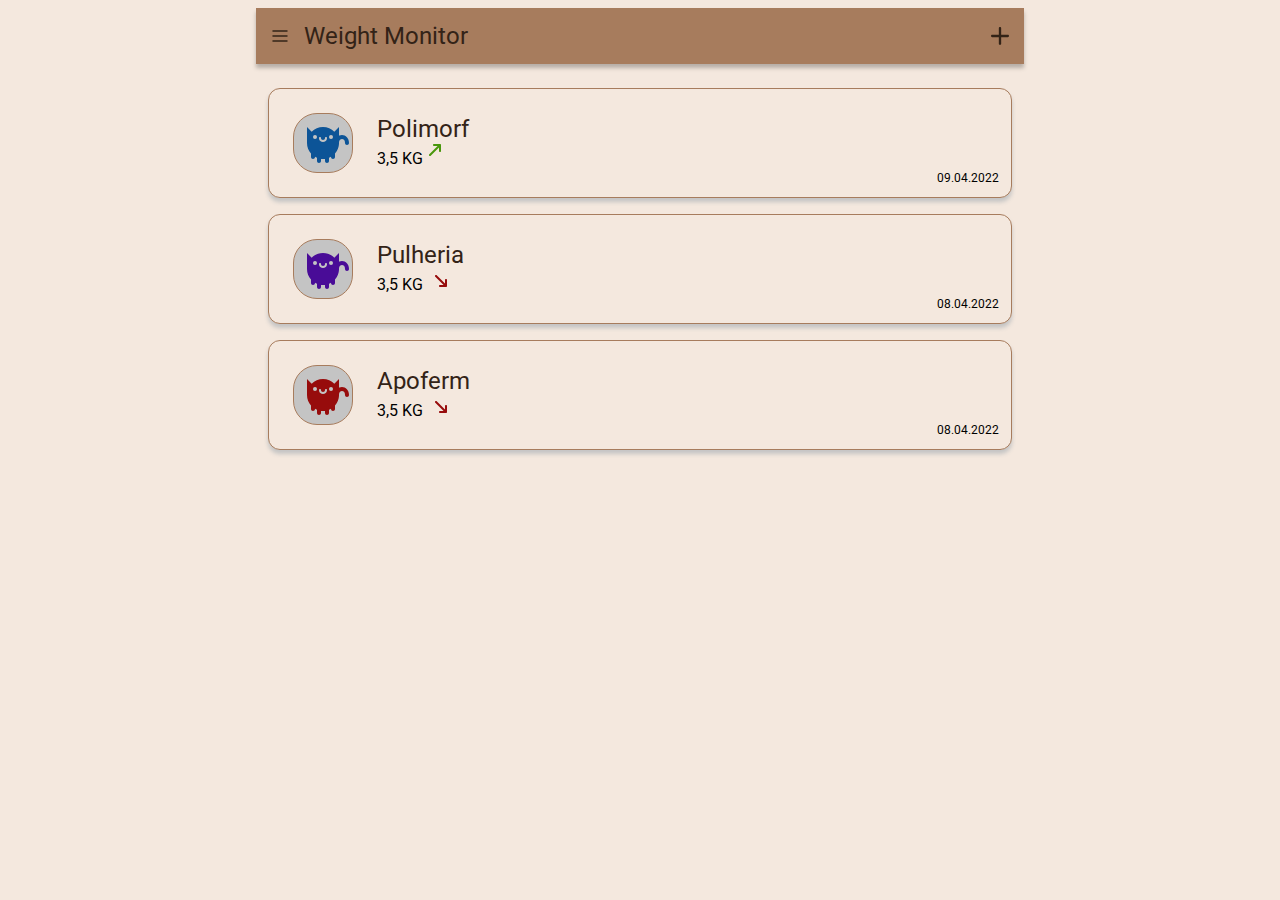
==== index.html @ bd189593 "ffff" ====
<!DOCTYPE html>
<html lang="en">
  <head>
    <meta charset="UTF-8" />
    <meta http-equiv="X-UA-Compatible" content="IE=edge" />
    <meta name="viewport" content="width=device-width, initial-scale=1.0" />
    <link rel="stylesheet" href="style/normalize.css" />
    <link rel="stylesheet" href="style/style.css" />
    <link rel="preconnect" href="https://fonts.googleapis.com" />
    <link rel="preconnect" href="https://fonts.gstatic.com" crossorigin />
    <link
      href="https://fonts.googleapis.com/css2?family=Inter:wght@100;400;600;700&family=Mulish:ital,wght@0,300;0,700;1,300;1,700&family=Playfair+Display&family=Roboto:ital,wght@0,400;0,500;1,400;1,500&display=swap"
      rel="stylesheet"
    />
    <title>Cats</title>
  </head>
  <body>
    <div class="content">
      <header>
        <div class="header__block block">
          <div class="block__left">
            <svg
              class="block__left-more"
              width="24"
              height="24"
              viewBox="0 0 24 24"
              fill="none"
              xmlns="http://www.w3.org/2000/svg"
            >
              <path
                fill-rule="evenodd"
                clip-rule="evenodd"
                d="M19.75 12C19.75 11.5858 19.4142 11.25 19 11.25H5C4.58579 11.25 4.25 11.5858 4.25 12C4.25 12.4142 4.58579 12.75 5 12.75H19C19.4142 12.75 19.75 12.4142 19.75 12Z"
                fill="#332317"
              />
              <path
                fill-rule="evenodd"
                clip-rule="evenodd"
                d="M19.75 7C19.75 6.58579 19.4142 6.25 19 6.25H5C4.58579 6.25 4.25 6.58579 4.25 7C4.25 7.41421 4.58579 7.75 5 7.75H19C19.4142 7.75 19.75 7.41421 19.75 7Z"
                fill="#332317"
              />
              <path
                fill-rule="evenodd"
                clip-rule="evenodd"
                d="M19.75 17C19.75 16.5858 19.4142 16.25 19 16.25H5C4.58579 16.25 4.25 16.5858 4.25 17C4.25 17.4142 4.58579 17.75 5 17.75H19C19.4142 17.75 19.75 17.4142 19.75 17Z"
                fill="#332317"
              />
            </svg>
            <span>Weight Monitor</span>
          </div>
          <svg
            class="block__left-more"
            width="24"
            height="24"
            viewBox="0 0 24 24"
            fill="none"
            xmlns="http://www.w3.org/2000/svg"
          >
            <path
              d="M13.1739 4.17391C13.1739 3.52558 12.6483 3 12 3C11.3517 3 10.8261 3.52558 10.8261 4.17391V10.8261H4.17391C3.52558 10.8261 3 11.3517 3 12C3 12.6483 3.52558 13.1739 4.17391 13.1739H10.8261V19.8261C10.8261 20.4744 11.3517 21 12 21C12.6483 21 13.1739 20.4744 13.1739 19.8261V13.1739H19.8261C20.4744 13.1739 21 12.6483 21 12C21 11.3517 20.4744 10.8261 19.8261 10.8261H13.1739V4.17391Z"
              fill="#332317"
            />
          </svg>
        </div>
      </header>
      <main>
        <div class="section">
          <div class="left">
            <svg
              width="60"
              height="60"
              viewBox="0 0 60 60"
              fill="none"
              xmlns="http://www.w3.org/2000/svg"
            >
              <rect
                x="0.5"
                y="0.5"
                width="59"
                height="59"
                rx="23.5"
                fill="#C4C4C4"
                stroke="#A77C5D"
              />
              <path
                fill-rule="evenodd"
                clip-rule="evenodd"
                d="M47.0216 26.8679C46.4827 27.4427 46 28.4282 46 30C46 31.1046 45.1046 32 44 32C42.8954 32 42 31.1046 42 30C42 27.5719 42.7673 25.5573 44.1034 24.1321C45.43 22.7171 47.2134 22 49 22C50.7866 22 52.57 22.7172 53.8966 24.1321C55.2327 25.5573 56 27.5719 56 30.0001C56 31.1046 55.1046 32.0001 54 32.0001C52.8954 32.0001 52 31.1046 52 30.0001C52 28.4282 51.5173 27.4427 50.9784 26.8679C50.43 26.2829 49.7134 26 49 26C48.2866 26 47.57 26.2829 47.0216 26.8679Z"
                fill="#0C5497"
              />
              <path
                fill-rule="evenodd"
                clip-rule="evenodd"
                d="M42 40.5833C44.4895 37.7628 46 34.0578 46 30V14L41.3137 18.6863C38.4183 15.7909 34.4183 14 30 14C25.5817 14 21.5817 15.7909 18.6863 18.6863L14 14V30C14 34.0578 15.5105 37.7628 18 40.5833V44C18 45.1046 18.8954 46 20 46C21.1046 46 22 45.1046 22 44V43.8595C22.64 44.2297 23.308 44.5568 24 44.837V48C24 49.1046 24.8954 50 26 50C27.1046 50 28 49.1046 28 48V45.8762C28.6552 45.9579 29.3227 46 30 46C30.6773 46 31.3448 45.9579 32 45.8762V48C32 49.1046 32.8954 50 34 50C35.1046 50 36 49.1046 36 48V44.837C36.692 44.5568 37.36 44.2297 38 43.8595V44C38 45.1046 38.8954 46 40 46C41.1046 46 42 45.1046 42 44V40.5833Z"
                fill="#0C5497"
              />
              <circle cx="22" cy="24" r="2" fill="#C4C4C4" />
              <circle cx="38" cy="24" r="2" fill="#C4C4C4" />
              <path
                fill-rule="evenodd"
                clip-rule="evenodd"
                d="M33 24C32.4477 24 32 24.4477 32 25C32 25.7286 31.7367 26.2016 31.3981 26.5026C31.0412 26.8199 30.5369 27 30 27C29.4631 27 28.9588 26.8199 28.6019 26.5026C28.2633 26.2016 28 25.7286 28 25C28 24.4477 27.5523 24 27 24C26.4477 24 26 24.4477 26 25C26 26.2714 26.4867 27.2984 27.2731 27.9974C28.0412 28.6801 29.0369 29 30 29C30.9631 29 31.9588 28.6801 32.7269 27.9974C33.5133 27.2984 34 26.2714 34 25C34 24.4477 33.5523 24 33 24Z"
                fill="#C4C4C4"
              />
            </svg>
            <div class="left__about about">
              <sapn>Polimorf</sapn>
              <div class="about__block">
                <span class="about__weight">3,5 KG</span>
                <svg
                  width="24"
                  height="24"
                  viewBox="0 0 24 24"
                  fill="none"
                  xmlns="http://www.w3.org/2000/svg"
                >
                  <path
                    d="M11.9258 1.6142C11.8243 1.36985 11.6301 1.17568 11.3858 1.0742C11.2656 1.02296 11.1365 0.995782 11.0058 0.994202H5.0058C4.74058 0.994202 4.48623 1.09956 4.29869 1.2871C4.11116 1.47463 4.0058 1.72899 4.0058 1.9942C4.0058 2.25942 4.11116 2.51377 4.29869 2.70131C4.48623 2.88884 4.74058 2.9942 5.0058 2.9942H8.5958L0.295798 11.2842C0.20207 11.3772 0.127676 11.4878 0.0769072 11.6096C0.0261385 11.7315 0 11.8622 0 11.9942C0 12.1262 0.0261385 12.2569 0.0769072 12.3788C0.127676 12.5006 0.20207 12.6112 0.295798 12.7042C0.388761 12.7979 0.499362 12.8723 0.621222 12.9231C0.743081 12.9739 0.873786 13 1.0058 13C1.13781 13 1.26852 12.9739 1.39038 12.9231C1.51223 12.8723 1.62284 12.7979 1.7158 12.7042L10.0058 4.4042V7.9942C10.0058 8.25942 10.1112 8.51377 10.2987 8.70131C10.4862 8.88885 10.7406 8.9942 11.0058 8.9942C11.271 8.9942 11.5254 8.88885 11.7129 8.70131C11.9004 8.51377 12.0058 8.25942 12.0058 7.9942V1.9942C12.0042 1.86352 11.977 1.73442 11.9258 1.6142Z"
                    fill="#49970C"
                  />
                </svg>
              </div>
            </div>
          </div>
          <span class="section-first__date">09.04.2022</span>
        </div>
        <div class="section section-second">
          <div class="section-first__left left">
            <svg
              width="60"
              height="60"
              viewBox="0 0 60 60"
              fill="none"
              xmlns="http://www.w3.org/2000/svg"
            >
              <rect
                x="0.5"
                y="0.5"
                width="59"
                height="59"
                rx="23.5"
                fill="#C4C4C4"
                stroke="#A77C5D"
              />
              <path
                fill-rule="evenodd"
                clip-rule="evenodd"
                d="M47.0216 26.8679C46.4827 27.4427 46 28.4282 46 30C46 31.1046 45.1046 32 44 32C42.8954 32 42 31.1046 42 30C42 27.5719 42.7673 25.5573 44.1034 24.1321C45.43 22.7171 47.2134 22 49 22C50.7866 22 52.57 22.7172 53.8966 24.1321C55.2327 25.5573 56 27.5719 56 30.0001C56 31.1046 55.1046 32.0001 54 32.0001C52.8954 32.0001 52 31.1046 52 30.0001C52 28.4282 51.5173 27.4427 50.9784 26.8679C50.43 26.2829 49.7134 26 49 26C48.2866 26 47.57 26.2829 47.0216 26.8679Z"
                fill="var(--cat-two)"
              />
              <path
                fill-rule="evenodd"
                clip-rule="evenodd"
                d="M42 40.5833C44.4895 37.7628 46 34.0578 46 30V14L41.3137 18.6863C38.4183 15.7909 34.4183 14 30 14C25.5817 14 21.5817 15.7909 18.6863 18.6863L14 14V30C14 34.0578 15.5105 37.7628 18 40.5833V44C18 45.1046 18.8954 46 20 46C21.1046 46 22 45.1046 22 44V43.8595C22.64 44.2297 23.308 44.5568 24 44.837V48C24 49.1046 24.8954 50 26 50C27.1046 50 28 49.1046 28 48V45.8762C28.6552 45.9579 29.3227 46 30 46C30.6773 46 31.3448 45.9579 32 45.8762V48C32 49.1046 32.8954 50 34 50C35.1046 50 36 49.1046 36 48V44.837C36.692 44.5568 37.36 44.2297 38 43.8595V44C38 45.1046 38.8954 46 40 46C41.1046 46 42 45.1046 42 44V40.5833Z"
                fill="var(--cat-two)"
              />
              <circle cx="22" cy="24" r="2" fill="#C4C4C4" />
              <circle cx="38" cy="24" r="2" fill="#C4C4C4" />
              <path
                fill-rule="evenodd"
                clip-rule="evenodd"
                d="M33 24C32.4477 24 32 24.4477 32 25C32 25.7286 31.7367 26.2016 31.3981 26.5026C31.0412 26.8199 30.5369 27 30 27C29.4631 27 28.9588 26.8199 28.6019 26.5026C28.2633 26.2016 28 25.7286 28 25C28 24.4477 27.5523 24 27 24C26.4477 24 26 24.4477 26 25C26 26.2714 26.4867 27.2984 27.2731 27.9974C28.0412 28.6801 29.0369 29 30 29C30.9631 29 31.9588 28.6801 32.7269 27.9974C33.5133 27.2984 34 26.2714 34 25C34 24.4477 33.5523 24 33 24Z"
                fill="#C4C4C4"
              />
            </svg>
            <div class="left__about about">
              <sapn class="about__name">Pulheria</sapn>
              <div class="about__block">
                <span class="about__weight">3,5 KG</span>
                <svg
                  width="24"
                  height="24"
                  viewBox="0 0 24 24"
                  fill="none"
                  xmlns="http://www.w3.org/2000/svg"
                >
                  <path
                    d="M17.3858 17.9258C17.6301 17.8243 17.8243 17.6301 17.9258 17.3858C17.977 17.2656 18.0042 17.1365 18.0058 17.0058V11.0058C18.0058 10.7406 17.9004 10.4862 17.7129 10.2987C17.5254 10.1112 17.271 10.0058 17.0058 10.0058C16.7406 10.0058 16.4862 10.1112 16.2987 10.2987C16.1112 10.4862 16.0058 10.7406 16.0058 11.0058V14.5958L7.7158 6.2958C7.62283 6.20207 7.51223 6.12768 7.39038 6.07691C7.26852 6.02614 7.13781 6 7.0058 6C6.87379 6 6.74308 6.02614 6.62122 6.07691C6.49936 6.12768 6.38876 6.20207 6.2958 6.2958C6.20207 6.38876 6.12768 6.49936 6.07691 6.62122C6.02614 6.74308 6 6.87379 6 7.0058C6 7.13781 6.02614 7.26852 6.07691 7.39038C6.12768 7.51223 6.20207 7.62284 6.2958 7.7158L14.5958 16.0058H11.0058C10.7406 16.0058 10.4862 16.1112 10.2987 16.2987C10.1112 16.4862 10.0058 16.7406 10.0058 17.0058C10.0058 17.271 10.1112 17.5254 10.2987 17.7129C10.4862 17.9004 10.7406 18.0058 11.0058 18.0058H17.0058C17.1365 18.0042 17.2656 17.977 17.3858 17.9258Z"
                    fill="#970C0C"
                  />
                </svg>
              </div>
            </div>
          </div>
          <span class="section-first__date">08.04.2022</span>
        </div>
        <div class="section section-third">
          <div class="section-first__lef left">
            <svg
              width="60"
              height="60"
              viewBox="0 0 60 60"
              fill="none"
              xmlns="http://www.w3.org/2000/svg"
            >
              <rect
                x="0.5"
                y="0.5"
                width="59"
                height="59"
                rx="23.5"
                fill="#C4C4C4"
                stroke="#A77C5D"
              />
              <path
                fill-rule="evenodd"
                clip-rule="evenodd"
                d="M47.0216 26.8679C46.4827 27.4427 46 28.4282 46 30C46 31.1046 45.1046 32 44 32C42.8954 32 42 31.1046 42 30C42 27.5719 42.7673 25.5573 44.1034 24.1321C45.43 22.7171 47.2134 22 49 22C50.7866 22 52.57 22.7172 53.8966 24.1321C55.2327 25.5573 56 27.5719 56 30.0001C56 31.1046 55.1046 32.0001 54 32.0001C52.8954 32.0001 52 31.1046 52 30.0001C52 28.4282 51.5173 27.4427 50.9784 26.8679C50.43 26.2829 49.7134 26 49 26C48.2866 26 47.57 26.2829 47.0216 26.8679Z"
                fill="var(--cat-three)"
              />
              <path
                fill-rule="evenodd"
                clip-rule="evenodd"
                d="M42 40.5833C44.4895 37.7628 46 34.0578 46 30V14L41.3137 18.6863C38.4183 15.7909 34.4183 14 30 14C25.5817 14 21.5817 15.7909 18.6863 18.6863L14 14V30C14 34.0578 15.5105 37.7628 18 40.5833V44C18 45.1046 18.8954 46 20 46C21.1046 46 22 45.1046 22 44V43.8595C22.64 44.2297 23.308 44.5568 24 44.837V48C24 49.1046 24.8954 50 26 50C27.1046 50 28 49.1046 28 48V45.8762C28.6552 45.9579 29.3227 46 30 46C30.6773 46 31.3448 45.9579 32 45.8762V48C32 49.1046 32.8954 50 34 50C35.1046 50 36 49.1046 36 48V44.837C36.692 44.5568 37.36 44.2297 38 43.8595V44C38 45.1046 38.8954 46 40 46C41.1046 46 42 45.1046 42 44V40.5833Z"
                fill="var(--cat-three)"
              />
              <circle cx="22" cy="24" r="2" fill="#C4C4C4" />
              <circle cx="38" cy="24" r="2" fill="#C4C4C4" />
              <path
                fill-rule="evenodd"
                clip-rule="evenodd"
                d="M33 24C32.4477 24 32 24.4477 32 25C32 25.7286 31.7367 26.2016 31.3981 26.5026C31.0412 26.8199 30.5369 27 30 27C29.4631 27 28.9588 26.8199 28.6019 26.5026C28.2633 26.2016 28 25.7286 28 25C28 24.4477 27.5523 24 27 24C26.4477 24 26 24.4477 26 25C26 26.2714 26.4867 27.2984 27.2731 27.9974C28.0412 28.6801 29.0369 29 30 29C30.9631 29 31.9588 28.6801 32.7269 27.9974C33.5133 27.2984 34 26.2714 34 25C34 24.4477 33.5523 24 33 24Z"
                fill="#C4C4C4"
              />
            </svg>

            <div class="left__about about">
              <sapn class="about__name">Apoferm</sapn>
              <div class="about__block">
                <span class="about__weight">3,5 KG</span>
                <svg
                  width="24"
                  height="24"
                  viewBox="0 0 24 24"
                  fill="none"
                  xmlns="http://www.w3.org/2000/svg"
                >
                  <path
                    d="M17.3858 17.9258C17.6301 17.8243 17.8243 17.6301 17.9258 17.3858C17.977 17.2656 18.0042 17.1365 18.0058 17.0058V11.0058C18.0058 10.7406 17.9004 10.4862 17.7129 10.2987C17.5254 10.1112 17.271 10.0058 17.0058 10.0058C16.7406 10.0058 16.4862 10.1112 16.2987 10.2987C16.1112 10.4862 16.0058 10.7406 16.0058 11.0058V14.5958L7.7158 6.2958C7.62283 6.20207 7.51223 6.12768 7.39038 6.07691C7.26852 6.02614 7.13781 6 7.0058 6C6.87379 6 6.74308 6.02614 6.62122 6.07691C6.49936 6.12768 6.38876 6.20207 6.2958 6.2958C6.20207 6.38876 6.12768 6.49936 6.07691 6.62122C6.02614 6.74308 6 6.87379 6 7.0058C6 7.13781 6.02614 7.26852 6.07691 7.39038C6.12768 7.51223 6.20207 7.62284 6.2958 7.7158L14.5958 16.0058H11.0058C10.7406 16.0058 10.4862 16.1112 10.2987 16.2987C10.1112 16.4862 10.0058 16.7406 10.0058 17.0058C10.0058 17.271 10.1112 17.5254 10.2987 17.7129C10.4862 17.9004 10.7406 18.0058 11.0058 18.0058H17.0058C17.1365 18.0042 17.2656 17.977 17.3858 17.9258Z"
                    fill="#970C0C"
                  />
                </svg>
              </div>
            </div>
          </div>
          <span class="section-first__date">08.04.2022</span>
        </div>
      </main>
    </div>
  </body>
</html>
---- style/style.css ----
:root {
  --header-color: #a77c5d;
  --main-color-block: #f4e8de;
  --header-shadow: #c4c4c4;
  --text-name: #332317;
  --text: #000;
  --cat-two: #490c97;
  --cat-three: #970c0c;
}
body {
  font-family: "Roboto";
  font-style: normal;
  font-weight: 400;
  font-size: 24px;
  line-height: 28px;
  color: var(--text-name);
  background-color: var(--main-color-block);
}
.content {
  min-width: 320px;
  max-width: 768px;
  margin: 0 auto;
}
.header__block {
  position: sticky;
  top: 0;
  z-index: 100;
  display: flex;
  align-items: center;
  justify-content: space-between;
  padding: 14px 12px 14px 12px;
  background-color: var(--header-color);
  box-shadow: 0px 4px 4px rgba(0, 0, 0, 0.25);
}
.block__left {
  display: flex;
  align-items: center;
  column-gap: 12px;
}
.block__left-more {
  cursor: pointer;
}
main {
  padding: 12px;
}
.section {
  margin-top: 12px;
  display: flex;
  justify-content: space-between;
  background: var(--main-color-block);

  border: 1px solid var(--header-color);
  box-shadow: 0px 4px 4px var(--header-shadow);
  border-radius: 12px;
}
.section:hover {
  background-image: url(/img/icon.webp);
  background-position: 98% 10%;
  background-repeat: no-repeat;
  background-size: 16.5px 17.25px;
}
.left {
  display: flex;
  justify-content: space-between;
  align-items: center;
  column-gap: 24px;
  padding: 24px;
}
.left__cat {
  background: var(--header-shadow);

  border: 1px solid var(--header-color);
  border-radius: 24px;
}
.about__block {
  display: flex;
  align-content: center;
  column-gap: 6px;
}
.about__weight {
  margin-top: 4px;
  font-size: 16px;
  line-height: 24px;
  color: var(--text);
}
.section-first__date {
  display: flex;
  align-items: end;
  margin-right: 12px;
  margin-bottom: 12px;
  font-size: 12px;
  line-height: 14px;
  color: var(--text);
}
.section-second {
  margin-top: 16px;
}
.section-third {
  margin-top: 16px;
}
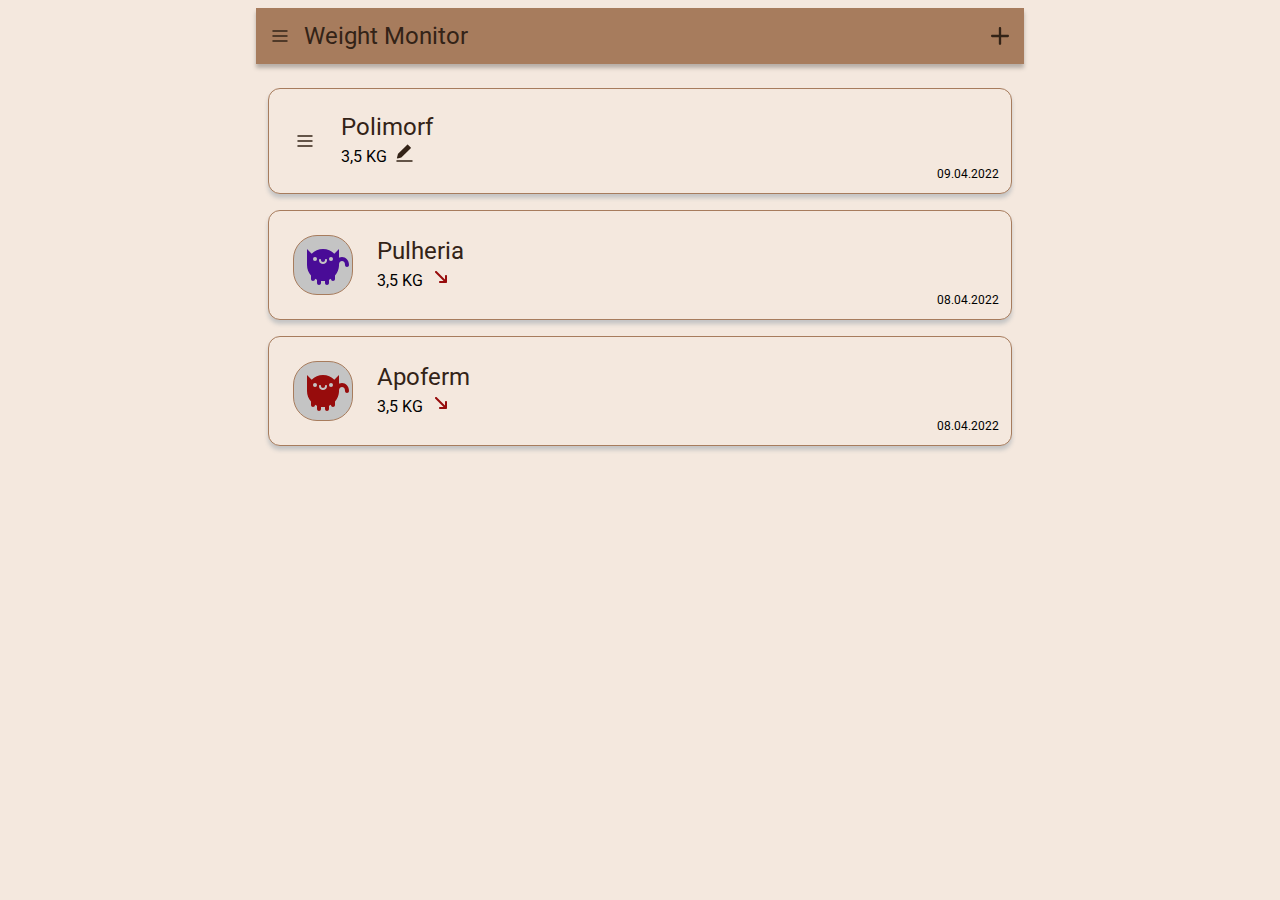
==== commit 3544282a: "z" ====
--- a/index.html
+++ b/index.html
@@ -67,40 +67,29 @@
         <div class="section">
           <div class="left">
             <svg
-              width="60"
-              height="60"
-              viewBox="0 0 60 60"
-              fill="none"
-              xmlns="http://www.w3.org/2000/svg"
-            >
-              <rect
-                x="0.5"
-                y="0.5"
-                width="59"
-                height="59"
-                rx="23.5"
-                fill="#C4C4C4"
-                stroke="#A77C5D"
-              />
-              <path
-                fill-rule="evenodd"
-                clip-rule="evenodd"
-                d="M47.0216 26.8679C46.4827 27.4427 46 28.4282 46 30C46 31.1046 45.1046 32 44 32C42.8954 32 42 31.1046 42 30C42 27.5719 42.7673 25.5573 44.1034 24.1321C45.43 22.7171 47.2134 22 49 22C50.7866 22 52.57 22.7172 53.8966 24.1321C55.2327 25.5573 56 27.5719 56 30.0001C56 31.1046 55.1046 32.0001 54 32.0001C52.8954 32.0001 52 31.1046 52 30.0001C52 28.4282 51.5173 27.4427 50.9784 26.8679C50.43 26.2829 49.7134 26 49 26C48.2866 26 47.57 26.2829 47.0216 26.8679Z"
-                fill="#0C5497"
-              />
-              <path
-                fill-rule="evenodd"
-                clip-rule="evenodd"
-                d="M42 40.5833C44.4895 37.7628 46 34.0578 46 30V14L41.3137 18.6863C38.4183 15.7909 34.4183 14 30 14C25.5817 14 21.5817 15.7909 18.6863 18.6863L14 14V30C14 34.0578 15.5105 37.7628 18 40.5833V44C18 45.1046 18.8954 46 20 46C21.1046 46 22 45.1046 22 44V43.8595C22.64 44.2297 23.308 44.5568 24 44.837V48C24 49.1046 24.8954 50 26 50C27.1046 50 28 49.1046 28 48V45.8762C28.6552 45.9579 29.3227 46 30 46C30.6773 46 31.3448 45.9579 32 45.8762V48C32 49.1046 32.8954 50 34 50C35.1046 50 36 49.1046 36 48V44.837C36.692 44.5568 37.36 44.2297 38 43.8595V44C38 45.1046 38.8954 46 40 46C41.1046 46 42 45.1046 42 44V40.5833Z"
-                fill="#0C5497"
-              />
-              <circle cx="22" cy="24" r="2" fill="#C4C4C4" />
-              <circle cx="38" cy="24" r="2" fill="#C4C4C4" />
-              <path
-                fill-rule="evenodd"
-                clip-rule="evenodd"
-                d="M33 24C32.4477 24 32 24.4477 32 25C32 25.7286 31.7367 26.2016 31.3981 26.5026C31.0412 26.8199 30.5369 27 30 27C29.4631 27 28.9588 26.8199 28.6019 26.5026C28.2633 26.2016 28 25.7286 28 25C28 24.4477 27.5523 24 27 24C26.4477 24 26 24.4477 26 25C26 26.2714 26.4867 27.2984 27.2731 27.9974C28.0412 28.6801 29.0369 29 30 29C30.9631 29 31.9588 28.6801 32.7269 27.9974C33.5133 27.2984 34 26.2714 34 25C34 24.4477 33.5523 24 33 24Z"
-                fill="#C4C4C4"
+              width="24"
+              height="24"
+              viewBox="0 0 24 24"
+              fill="none"
+              xmlns="http://www.w3.org/2000/svg"
+            >
+              <path
+                fill-rule="evenodd"
+                clip-rule="evenodd"
+                d="M19.75 12C19.75 11.5858 19.4142 11.25 19 11.25H5C4.58579 11.25 4.25 11.5858 4.25 12C4.25 12.4142 4.58579 12.75 5 12.75H19C19.4142 12.75 19.75 12.4142 19.75 12Z"
+                fill="#332317"
+              />
+              <path
+                fill-rule="evenodd"
+                clip-rule="evenodd"
+                d="M19.75 7C19.75 6.58579 19.4142 6.25 19 6.25H5C4.58579 6.25 4.25 6.58579 4.25 7C4.25 7.41421 4.58579 7.75 5 7.75H19C19.4142 7.75 19.75 7.41421 19.75 7Z"
+                fill="#332317"
+              />
+              <path
+                fill-rule="evenodd"
+                clip-rule="evenodd"
+                d="M19.75 17C19.75 16.5858 19.4142 16.25 19 16.25H5C4.58579 16.25 4.25 16.5858 4.25 17C4.25 17.4142 4.58579 17.75 5 17.75H19C19.4142 17.75 19.75 17.4142 19.75 17Z"
+                fill="#332317"
               />
             </svg>
             <div class="left__about about">
@@ -115,8 +104,12 @@
                   xmlns="http://www.w3.org/2000/svg"
                 >
                   <path
-                    d="M11.9258 1.6142C11.8243 1.36985 11.6301 1.17568 11.3858 1.0742C11.2656 1.02296 11.1365 0.995782 11.0058 0.994202H5.0058C4.74058 0.994202 4.48623 1.09956 4.29869 1.2871C4.11116 1.47463 4.0058 1.72899 4.0058 1.9942C4.0058 2.25942 4.11116 2.51377 4.29869 2.70131C4.48623 2.88884 4.74058 2.9942 5.0058 2.9942H8.5958L0.295798 11.2842C0.20207 11.3772 0.127676 11.4878 0.0769072 11.6096C0.0261385 11.7315 0 11.8622 0 11.9942C0 12.1262 0.0261385 12.2569 0.0769072 12.3788C0.127676 12.5006 0.20207 12.6112 0.295798 12.7042C0.388761 12.7979 0.499362 12.8723 0.621222 12.9231C0.743081 12.9739 0.873786 13 1.0058 13C1.13781 13 1.26852 12.9739 1.39038 12.9231C1.51223 12.8723 1.62284 12.7979 1.7158 12.7042L10.0058 4.4042V7.9942C10.0058 8.25942 10.1112 8.51377 10.2987 8.70131C10.4862 8.88885 10.7406 8.9942 11.0058 8.9942C11.271 8.9942 11.5254 8.88885 11.7129 8.70131C11.9004 8.51377 12.0058 8.25942 12.0058 7.9942V1.9942C12.0042 1.86352 11.977 1.73442 11.9258 1.6142Z"
-                    fill="#49970C"
+                    d="M14.6066 3.5C14.7392 3.5 14.8664 3.55268 14.9602 3.64645L17.7886 6.47487C17.9838 6.67014 17.9838 6.98672 17.7886 7.18198L8.59619 16.3744C8.53337 16.4372 8.45495 16.4821 8.369 16.5046L4.54057 17.5046C4.36883 17.5494 4.18617 17.4999 4.06066 17.3744C3.93514 17.2489 3.88558 17.0662 3.93044 16.8945L4.93044 13.066C4.95289 12.9801 4.99784 12.9017 5.06066 12.8388L14.253 3.64645C14.3468 3.55268 14.474 3.5 14.6066 3.5Z"
+                    fill="#332317"
+                  />
+                  <path
+                    d="M4 19.25C3.58579 19.25 3.25 19.5858 3.25 20C3.25 20.4142 3.58579 20.75 4 20.75H19C19.4142 20.75 19.75 20.4142 19.75 20C19.75 19.5858 19.4142 19.25 19 19.25H4Z"
+                    fill="#332317"
                   />
                 </svg>
               </div>
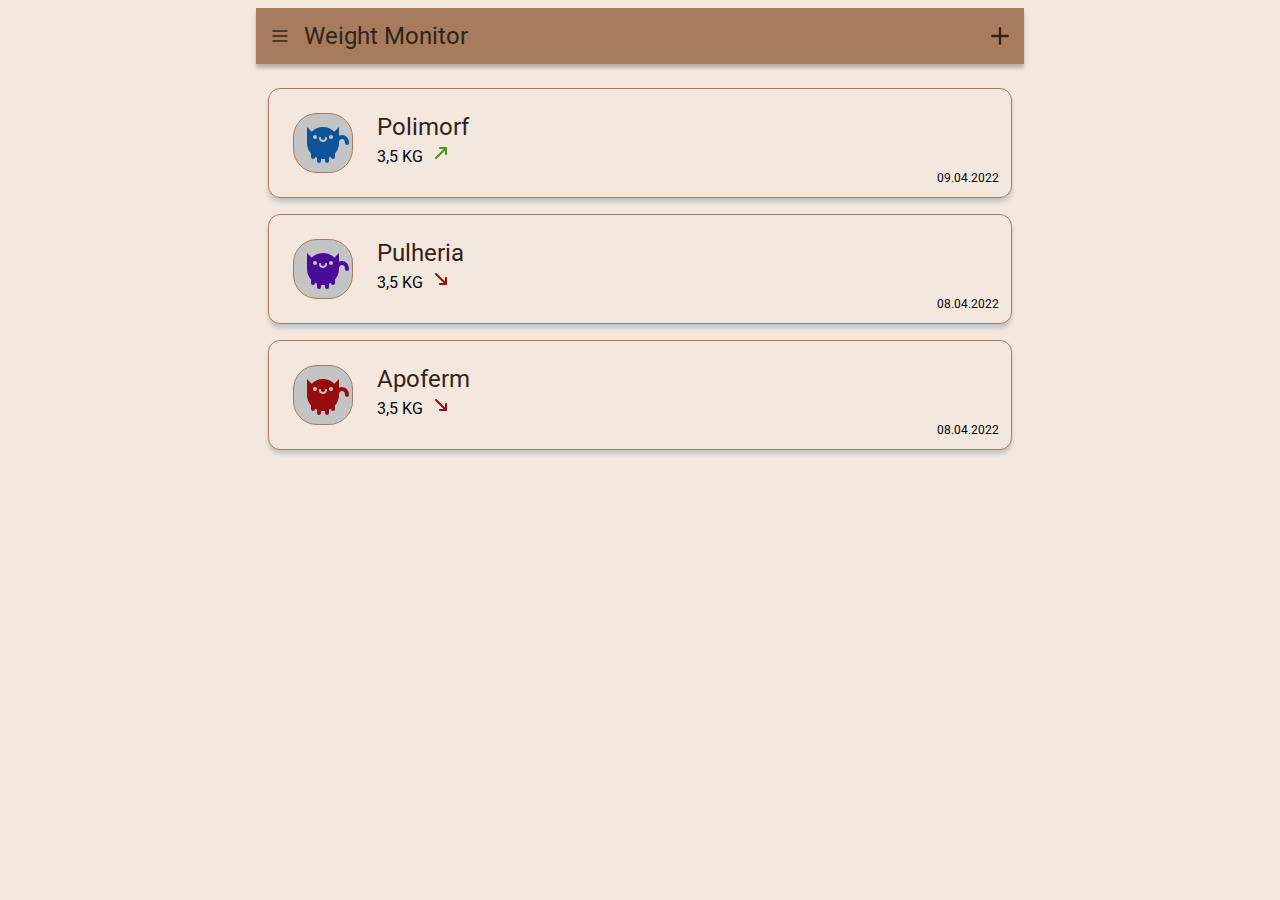
==== commit a8ae53a3: "header" ====
--- a/index.html
+++ b/index.html
@@ -16,11 +16,10 @@
   </head>
   <body>
     <div class="content">
-      <header>
+      <header calss="header">
         <div class="header__block block">
           <div class="block__left">
             <svg
-              class="block__left-more"
               width="24"
               height="24"
               viewBox="0 0 24 24"
@@ -49,7 +48,6 @@
             <span>Weight Monitor</span>
           </div>
           <svg
-            class="block__left-more"
             width="24"
             height="24"
             viewBox="0 0 24 24"
@@ -64,32 +62,43 @@
         </div>
       </header>
       <main>
-        <div class="section">
+        <div class="section section-first">
           <div class="left">
             <svg
-              width="24"
-              height="24"
-              viewBox="0 0 24 24"
-              fill="none"
-              xmlns="http://www.w3.org/2000/svg"
-            >
-              <path
-                fill-rule="evenodd"
-                clip-rule="evenodd"
-                d="M19.75 12C19.75 11.5858 19.4142 11.25 19 11.25H5C4.58579 11.25 4.25 11.5858 4.25 12C4.25 12.4142 4.58579 12.75 5 12.75H19C19.4142 12.75 19.75 12.4142 19.75 12Z"
-                fill="#332317"
-              />
-              <path
-                fill-rule="evenodd"
-                clip-rule="evenodd"
-                d="M19.75 7C19.75 6.58579 19.4142 6.25 19 6.25H5C4.58579 6.25 4.25 6.58579 4.25 7C4.25 7.41421 4.58579 7.75 5 7.75H19C19.4142 7.75 19.75 7.41421 19.75 7Z"
-                fill="#332317"
-              />
-              <path
-                fill-rule="evenodd"
-                clip-rule="evenodd"
-                d="M19.75 17C19.75 16.5858 19.4142 16.25 19 16.25H5C4.58579 16.25 4.25 16.5858 4.25 17C4.25 17.4142 4.58579 17.75 5 17.75H19C19.4142 17.75 19.75 17.4142 19.75 17Z"
-                fill="#332317"
+              width="60"
+              height="60"
+              viewBox="0 0 60 60"
+              fill="none"
+              xmlns="http://www.w3.org/2000/svg"
+            >
+              <rect
+                x="0.5"
+                y="0.5"
+                width="59"
+                height="59"
+                rx="23.5"
+                fill="#C4C4C4"
+                stroke="#A77C5D"
+              />
+              <path
+                fill-rule="evenodd"
+                clip-rule="evenodd"
+                d="M47.0216 26.8679C46.4827 27.4427 46 28.4282 46 30C46 31.1046 45.1046 32 44 32C42.8954 32 42 31.1046 42 30C42 27.5719 42.7673 25.5573 44.1034 24.1321C45.43 22.7171 47.2134 22 49 22C50.7866 22 52.57 22.7172 53.8966 24.1321C55.2327 25.5573 56 27.5719 56 30.0001C56 31.1046 55.1046 32.0001 54 32.0001C52.8954 32.0001 52 31.1046 52 30.0001C52 28.4282 51.5173 27.4427 50.9784 26.8679C50.43 26.2829 49.7134 26 49 26C48.2866 26 47.57 26.2829 47.0216 26.8679Z"
+                fill="#0C5497"
+              />
+              <path
+                fill-rule="evenodd"
+                clip-rule="evenodd"
+                d="M42 40.5833C44.4895 37.7628 46 34.0578 46 30V14L41.3137 18.6863C38.4183 15.7909 34.4183 14 30 14C25.5817 14 21.5817 15.7909 18.6863 18.6863L14 14V30C14 34.0578 15.5105 37.7628 18 40.5833V44C18 45.1046 18.8954 46 20 46C21.1046 46 22 45.1046 22 44V43.8595C22.64 44.2297 23.308 44.5568 24 44.837V48C24 49.1046 24.8954 50 26 50C27.1046 50 28 49.1046 28 48V45.8762C28.6552 45.9579 29.3227 46 30 46C30.6773 46 31.3448 45.9579 32 45.8762V48C32 49.1046 32.8954 50 34 50C35.1046 50 36 49.1046 36 48V44.837C36.692 44.5568 37.36 44.2297 38 43.8595V44C38 45.1046 38.8954 46 40 46C41.1046 46 42 45.1046 42 44V40.5833Z"
+                fill="#0C5497"
+              />
+              <circle cx="22" cy="24" r="2" fill="#C4C4C4" />
+              <circle cx="38" cy="24" r="2" fill="#C4C4C4" />
+              <path
+                fill-rule="evenodd"
+                clip-rule="evenodd"
+                d="M33 24C32.4477 24 32 24.4477 32 25C32 25.7286 31.7367 26.2016 31.3981 26.5026C31.0412 26.8199 30.5369 27 30 27C29.4631 27 28.9588 26.8199 28.6019 26.5026C28.2633 26.2016 28 25.7286 28 25C28 24.4477 27.5523 24 27 24C26.4477 24 26 24.4477 26 25C26 26.2714 26.4867 27.2984 27.2731 27.9974C28.0412 28.6801 29.0369 29 30 29C30.9631 29 31.9588 28.6801 32.7269 27.9974C33.5133 27.2984 34 26.2714 34 25C34 24.4477 33.5523 24 33 24Z"
+                fill="#C4C4C4"
               />
             </svg>
             <div class="left__about about">
@@ -104,12 +113,8 @@
                   xmlns="http://www.w3.org/2000/svg"
                 >
                   <path
-                    d="M14.6066 3.5C14.7392 3.5 14.8664 3.55268 14.9602 3.64645L17.7886 6.47487C17.9838 6.67014 17.9838 6.98672 17.7886 7.18198L8.59619 16.3744C8.53337 16.4372 8.45495 16.4821 8.369 16.5046L4.54057 17.5046C4.36883 17.5494 4.18617 17.4999 4.06066 17.3744C3.93514 17.2489 3.88558 17.0662 3.93044 16.8945L4.93044 13.066C4.95289 12.9801 4.99784 12.9017 5.06066 12.8388L14.253 3.64645C14.3468 3.55268 14.474 3.5 14.6066 3.5Z"
-                    fill="#332317"
-                  />
-                  <path
-                    d="M4 19.25C3.58579 19.25 3.25 19.5858 3.25 20C3.25 20.4142 3.58579 20.75 4 20.75H19C19.4142 20.75 19.75 20.4142 19.75 20C19.75 19.5858 19.4142 19.25 19 19.25H4Z"
-                    fill="#332317"
+                    d="M17.9258 6.6142C17.8243 6.36985 17.6301 6.17568 17.3858 6.0742C17.2656 6.02296 17.1365 5.99578 17.0058 5.9942H11.0058C10.7406 5.9942 10.4862 6.09956 10.2987 6.2871C10.1112 6.47463 10.0058 6.72899 10.0058 6.9942C10.0058 7.25942 10.1112 7.51377 10.2987 7.70131C10.4862 7.88884 10.7406 7.9942 11.0058 7.9942H14.5958L6.2958 16.2842C6.20207 16.3772 6.12768 16.4878 6.07691 16.6096C6.02614 16.7315 6 16.8622 6 16.9942C6 17.1262 6.02614 17.2569 6.07691 17.3788C6.12768 17.5006 6.20207 17.6112 6.2958 17.7042C6.38876 17.7979 6.49936 17.8723 6.62122 17.9231C6.74308 17.9739 6.87379 18 7.0058 18C7.13781 18 7.26852 17.9739 7.39038 17.9231C7.51223 17.8723 7.62284 17.7979 7.7158 17.7042L16.0058 9.4042V12.9942C16.0058 13.2594 16.1112 13.5138 16.2987 13.7013C16.4862 13.8888 16.7406 13.9942 17.0058 13.9942C17.271 13.9942 17.5254 13.8888 17.7129 13.7013C17.9004 13.5138 18.0058 13.2594 18.0058 12.9942V6.9942C18.0042 6.86352 17.977 6.73442 17.9258 6.6142Z"
+                    fill="#49970C"
                   />
                 </svg>
               </div>
@@ -117,8 +122,8 @@
           </div>
           <span class="section-first__date">09.04.2022</span>
         </div>
-        <div class="section section-second">
-          <div class="section-first__left left">
+        <div class="section">
+          <div class="left">
             <svg
               width="60"
               height="60"
--- a/style/style.css
+++ b/style/style.css
@@ -21,10 +21,11 @@
   max-width: 768px;
   margin: 0 auto;
 }
-.header__block {
+.header{
   position: sticky;
   top: 0;
-  z-index: 100;
+}
+.header__block {
   display: flex;
   align-items: center;
   justify-content: space-between;
@@ -44,7 +45,7 @@
   padding: 12px;
 }
 .section {
-  margin-top: 12px;
+  margin-top: 16px;
   display: flex;
   justify-content: space-between;
   background: var(--main-color-block);
@@ -52,6 +53,9 @@
   border: 1px solid var(--header-color);
   box-shadow: 0px 4px 4px var(--header-shadow);
   border-radius: 12px;
+}
+.section-first{
+  margin-top: 12px;
 }
 .section:hover {
   background-image: url(/img/icon.webp);
@@ -62,7 +66,6 @@
 .left {
   display: flex;
   justify-content: space-between;
-  align-items: center;
   column-gap: 24px;
   padding: 24px;
 }
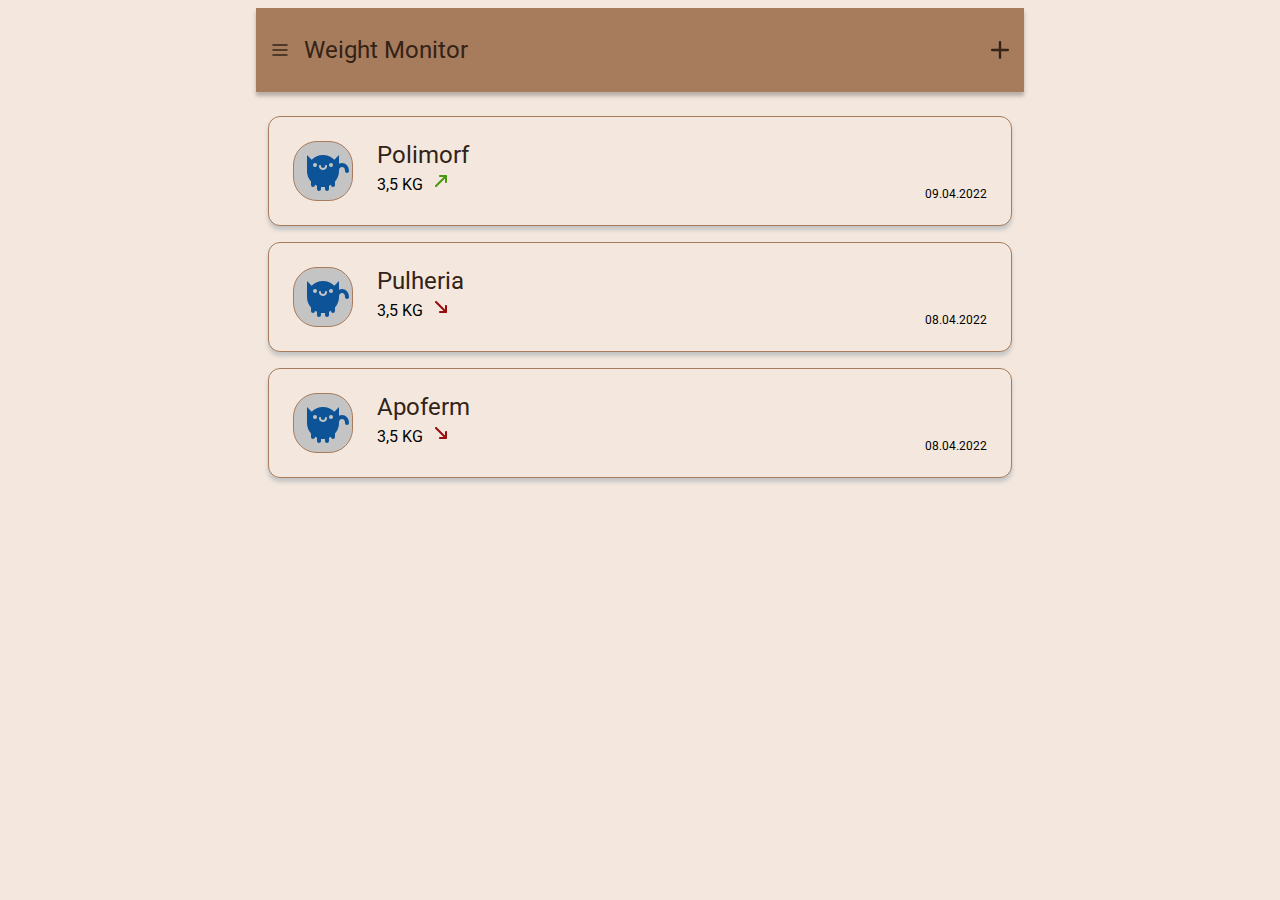
==== commit 46a7987f: "cat2" ====
--- a/index.html
+++ b/index.html
@@ -15,96 +15,104 @@
     <title>Cats</title>
   </head>
   <body>
+    <div style="display: none">
+      <svg
+        id="burger-icon"
+        width="24"
+        height="24"
+        viewBox="0 0 24 24"
+        fill="none"
+        xmlns="http://www.w3.org/2000/svg"
+      >
+        <path
+          fill-rule="evenodd"
+          clip-rule="evenodd"
+          d="M19.75 12C19.75 11.5858 19.4142 11.25 19 11.25H5C4.58579 11.25 4.25 11.5858 4.25 12C4.25 12.4142 4.58579 12.75 5 12.75H19C19.4142 12.75 19.75 12.4142 19.75 12Z"
+          fill="#332317"
+        />
+        <path
+          fill-rule="evenodd"
+          clip-rule="evenodd"
+          d="M19.75 7C19.75 6.58579 19.4142 6.25 19 6.25H5C4.58579 6.25 4.25 6.58579 4.25 7C4.25 7.41421 4.58579 7.75 5 7.75H19C19.4142 7.75 19.75 7.41421 19.75 7Z"
+          fill="#332317"
+        />
+        <path
+          fill-rule="evenodd"
+          clip-rule="evenodd"
+          d="M19.75 17C19.75 16.5858 19.4142 16.25 19 16.25H5C4.58579 16.25 4.25 16.5858 4.25 17C4.25 17.4142 4.58579 17.75 5 17.75H19C19.4142 17.75 19.75 17.4142 19.75 17Z"
+          fill="#332317"
+        />
+      </svg>
+      <svg
+        id="burger-cat"
+        width="60"
+        height="60"
+        viewBox="0 0 60 60"
+        fill="none"
+        xmlns="http://www.w3.org/2000/svg"
+      >
+        <rect
+          x="0.5"
+          y="0.5"
+          width="59"
+          height="59"
+          rx="23.5"
+          fill="#C4C4C4"
+          stroke="#A77C5D"
+        />
+        <path
+          fill-rule="evenodd"
+          clip-rule="evenodd"
+          d="M47.0216 26.8679C46.4827 27.4427 46 28.4282 46 30C46 31.1046 45.1046 32 44 32C42.8954 32 42 31.1046 42 30C42 27.5719 42.7673 25.5573 44.1034 24.1321C45.43 22.7171 47.2134 22 49 22C50.7866 22 52.57 22.7172 53.8966 24.1321C55.2327 25.5573 56 27.5719 56 30.0001C56 31.1046 55.1046 32.0001 54 32.0001C52.8954 32.0001 52 31.1046 52 30.0001C52 28.4282 51.5173 27.4427 50.9784 26.8679C50.43 26.2829 49.7134 26 49 26C48.2866 26 47.57 26.2829 47.0216 26.8679Z"
+          fill="#0C5497"
+        />
+        <path
+          fill-rule="evenodd"
+          clip-rule="evenodd"
+          d="M42 40.5833C44.4895 37.7628 46 34.0578 46 30V14L41.3137 18.6863C38.4183 15.7909 34.4183 14 30 14C25.5817 14 21.5817 15.7909 18.6863 18.6863L14 14V30C14 34.0578 15.5105 37.7628 18 40.5833V44C18 45.1046 18.8954 46 20 46C21.1046 46 22 45.1046 22 44V43.8595C22.64 44.2297 23.308 44.5568 24 44.837V48C24 49.1046 24.8954 50 26 50C27.1046 50 28 49.1046 28 48V45.8762C28.6552 45.9579 29.3227 46 30 46C30.6773 46 31.3448 45.9579 32 45.8762V48C32 49.1046 32.8954 50 34 50C35.1046 50 36 49.1046 36 48V44.837C36.692 44.5568 37.36 44.2297 38 43.8595V44C38 45.1046 38.8954 46 40 46C41.1046 46 42 45.1046 42 44V40.5833Z"
+          fill="#0C5497"
+        />
+        <circle cx="22" cy="24" r="2" fill="#C4C4C4" />
+        <circle cx="38" cy="24" r="2" fill="#C4C4C4" />
+        <path
+          fill-rule="evenodd"
+          clip-rule="evenodd"
+          d="M33 24C32.4477 24 32 24.4477 32 25C32 25.7286 31.7367 26.2016 31.3981 26.5026C31.0412 26.8199 30.5369 27 30 27C29.4631 27 28.9588 26.8199 28.6019 26.5026C28.2633 26.2016 28 25.7286 28 25C28 24.4477 27.5523 24 27 24C26.4477 24 26 24.4477 26 25C26 26.2714 26.4867 27.2984 27.2731 27.9974C28.0412 28.6801 29.0369 29 30 29C30.9631 29 31.9588 28.6801 32.7269 27.9974C33.5133 27.2984 34 26.2714 34 25C34 24.4477 33.5523 24 33 24Z"
+          fill="#C4C4C4"
+        />
+      </svg>
+    </div>
     <div class="content">
-      <header calss="header">
-        <div class="header__block block">
-          <div class="block__left">
-            <svg
-              width="24"
-              height="24"
-              viewBox="0 0 24 24"
-              fill="none"
-              xmlns="http://www.w3.org/2000/svg"
-            >
-              <path
-                fill-rule="evenodd"
-                clip-rule="evenodd"
-                d="M19.75 12C19.75 11.5858 19.4142 11.25 19 11.25H5C4.58579 11.25 4.25 11.5858 4.25 12C4.25 12.4142 4.58579 12.75 5 12.75H19C19.4142 12.75 19.75 12.4142 19.75 12Z"
-                fill="#332317"
-              />
-              <path
-                fill-rule="evenodd"
-                clip-rule="evenodd"
-                d="M19.75 7C19.75 6.58579 19.4142 6.25 19 6.25H5C4.58579 6.25 4.25 6.58579 4.25 7C4.25 7.41421 4.58579 7.75 5 7.75H19C19.4142 7.75 19.75 7.41421 19.75 7Z"
-                fill="#332317"
-              />
-              <path
-                fill-rule="evenodd"
-                clip-rule="evenodd"
-                d="M19.75 17C19.75 16.5858 19.4142 16.25 19 16.25H5C4.58579 16.25 4.25 16.5858 4.25 17C4.25 17.4142 4.58579 17.75 5 17.75H19C19.4142 17.75 19.75 17.4142 19.75 17Z"
-                fill="#332317"
-              />
-            </svg>
-            <span>Weight Monitor</span>
-          </div>
-          <svg
-            width="24"
-            height="24"
-            viewBox="0 0 24 24"
-            fill="none"
-            xmlns="http://www.w3.org/2000/svg"
-          >
-            <path
-              d="M13.1739 4.17391C13.1739 3.52558 12.6483 3 12 3C11.3517 3 10.8261 3.52558 10.8261 4.17391V10.8261H4.17391C3.52558 10.8261 3 11.3517 3 12C3 12.6483 3.52558 13.1739 4.17391 13.1739H10.8261V19.8261C10.8261 20.4744 11.3517 21 12 21C12.6483 21 13.1739 20.4744 13.1739 19.8261V13.1739H19.8261C20.4744 13.1739 21 12.6483 21 12C21 11.3517 20.4744 10.8261 19.8261 10.8261H13.1739V4.17391Z"
-              fill="#332317"
-            />
-          </svg>
+      <header class="header">
+        <div class="header__left">
+          <svg class="header__burger"><use href="#burger-icon"></use></svg>
+          <h1 class="header__title">Weight Monitor</h1>
         </div>
+        <svg
+          class="header__burger"
+          width="24"
+          height="24"
+          viewBox="0 0 24 24"
+          fill="none"
+          xmlns="http://www.w3.org/2000/svg"
+        >
+          <path
+            d="M13.1739 4.17391C13.1739 3.52558 12.6483 3 12 3C11.3517 3 10.8261 3.52558 10.8261 4.17391V10.8261H4.17391C3.52558 10.8261 3 11.3517 3 12C3 12.6483 3.52558 13.1739 4.17391 13.1739H10.8261V19.8261C10.8261 20.4744 11.3517 21 12 21C12.6483 21 13.1739 20.4744 13.1739 19.8261V13.1739H19.8261C20.4744 13.1739 21 12.6483 21 12C21 11.3517 20.4744 10.8261 19.8261 10.8261H13.1739V4.17391Z"
+            fill="#332317"
+          />
+        </svg>
       </header>
       <main>
         <div class="section section-first">
+          <!-- Псевдокласс -->
           <div class="left">
-            <svg
-              width="60"
-              height="60"
-              viewBox="0 0 60 60"
-              fill="none"
-              xmlns="http://www.w3.org/2000/svg"
-            >
-              <rect
-                x="0.5"
-                y="0.5"
-                width="59"
-                height="59"
-                rx="23.5"
-                fill="#C4C4C4"
-                stroke="#A77C5D"
-              />
-              <path
-                fill-rule="evenodd"
-                clip-rule="evenodd"
-                d="M47.0216 26.8679C46.4827 27.4427 46 28.4282 46 30C46 31.1046 45.1046 32 44 32C42.8954 32 42 31.1046 42 30C42 27.5719 42.7673 25.5573 44.1034 24.1321C45.43 22.7171 47.2134 22 49 22C50.7866 22 52.57 22.7172 53.8966 24.1321C55.2327 25.5573 56 27.5719 56 30.0001C56 31.1046 55.1046 32.0001 54 32.0001C52.8954 32.0001 52 31.1046 52 30.0001C52 28.4282 51.5173 27.4427 50.9784 26.8679C50.43 26.2829 49.7134 26 49 26C48.2866 26 47.57 26.2829 47.0216 26.8679Z"
-                fill="#0C5497"
-              />
-              <path
-                fill-rule="evenodd"
-                clip-rule="evenodd"
-                d="M42 40.5833C44.4895 37.7628 46 34.0578 46 30V14L41.3137 18.6863C38.4183 15.7909 34.4183 14 30 14C25.5817 14 21.5817 15.7909 18.6863 18.6863L14 14V30C14 34.0578 15.5105 37.7628 18 40.5833V44C18 45.1046 18.8954 46 20 46C21.1046 46 22 45.1046 22 44V43.8595C22.64 44.2297 23.308 44.5568 24 44.837V48C24 49.1046 24.8954 50 26 50C27.1046 50 28 49.1046 28 48V45.8762C28.6552 45.9579 29.3227 46 30 46C30.6773 46 31.3448 45.9579 32 45.8762V48C32 49.1046 32.8954 50 34 50C35.1046 50 36 49.1046 36 48V44.837C36.692 44.5568 37.36 44.2297 38 43.8595V44C38 45.1046 38.8954 46 40 46C41.1046 46 42 45.1046 42 44V40.5833Z"
-                fill="#0C5497"
-              />
-              <circle cx="22" cy="24" r="2" fill="#C4C4C4" />
-              <circle cx="38" cy="24" r="2" fill="#C4C4C4" />
-              <path
-                fill-rule="evenodd"
-                clip-rule="evenodd"
-                d="M33 24C32.4477 24 32 24.4477 32 25C32 25.7286 31.7367 26.2016 31.3981 26.5026C31.0412 26.8199 30.5369 27 30 27C29.4631 27 28.9588 26.8199 28.6019 26.5026C28.2633 26.2016 28 25.7286 28 25C28 24.4477 27.5523 24 27 24C26.4477 24 26 24.4477 26 25C26 26.2714 26.4867 27.2984 27.2731 27.9974C28.0412 28.6801 29.0369 29 30 29C30.9631 29 31.9588 28.6801 32.7269 27.9974C33.5133 27.2984 34 26.2714 34 25C34 24.4477 33.5523 24 33 24Z"
-                fill="#C4C4C4"
-              />
+            <svg class="burger-cat left__burger-cat_blue">
+              <use href="#burger-cat"></use>
             </svg>
-            <div class="left__about about">
+            <div class="left__card card">
               <sapn>Polimorf</sapn>
-              <div class="about__block">
-                <span class="about__weight">3,5 KG</span>
+              <div class="card__block">
+                <span class="card__weight">3,5 KG</span>
                 <svg
                   width="24"
                   height="24"
@@ -124,47 +132,13 @@
         </div>
         <div class="section">
           <div class="left">
-            <svg
-              width="60"
-              height="60"
-              viewBox="0 0 60 60"
-              fill="none"
-              xmlns="http://www.w3.org/2000/svg"
-            >
-              <rect
-                x="0.5"
-                y="0.5"
-                width="59"
-                height="59"
-                rx="23.5"
-                fill="#C4C4C4"
-                stroke="#A77C5D"
-              />
-              <path
-                fill-rule="evenodd"
-                clip-rule="evenodd"
-                d="M47.0216 26.8679C46.4827 27.4427 46 28.4282 46 30C46 31.1046 45.1046 32 44 32C42.8954 32 42 31.1046 42 30C42 27.5719 42.7673 25.5573 44.1034 24.1321C45.43 22.7171 47.2134 22 49 22C50.7866 22 52.57 22.7172 53.8966 24.1321C55.2327 25.5573 56 27.5719 56 30.0001C56 31.1046 55.1046 32.0001 54 32.0001C52.8954 32.0001 52 31.1046 52 30.0001C52 28.4282 51.5173 27.4427 50.9784 26.8679C50.43 26.2829 49.7134 26 49 26C48.2866 26 47.57 26.2829 47.0216 26.8679Z"
-                fill="var(--cat-two)"
-              />
-              <path
-                fill-rule="evenodd"
-                clip-rule="evenodd"
-                d="M42 40.5833C44.4895 37.7628 46 34.0578 46 30V14L41.3137 18.6863C38.4183 15.7909 34.4183 14 30 14C25.5817 14 21.5817 15.7909 18.6863 18.6863L14 14V30C14 34.0578 15.5105 37.7628 18 40.5833V44C18 45.1046 18.8954 46 20 46C21.1046 46 22 45.1046 22 44V43.8595C22.64 44.2297 23.308 44.5568 24 44.837V48C24 49.1046 24.8954 50 26 50C27.1046 50 28 49.1046 28 48V45.8762C28.6552 45.9579 29.3227 46 30 46C30.6773 46 31.3448 45.9579 32 45.8762V48C32 49.1046 32.8954 50 34 50C35.1046 50 36 49.1046 36 48V44.837C36.692 44.5568 37.36 44.2297 38 43.8595V44C38 45.1046 38.8954 46 40 46C41.1046 46 42 45.1046 42 44V40.5833Z"
-                fill="var(--cat-two)"
-              />
-              <circle cx="22" cy="24" r="2" fill="#C4C4C4" />
-              <circle cx="38" cy="24" r="2" fill="#C4C4C4" />
-              <path
-                fill-rule="evenodd"
-                clip-rule="evenodd"
-                d="M33 24C32.4477 24 32 24.4477 32 25C32 25.7286 31.7367 26.2016 31.3981 26.5026C31.0412 26.8199 30.5369 27 30 27C29.4631 27 28.9588 26.8199 28.6019 26.5026C28.2633 26.2016 28 25.7286 28 25C28 24.4477 27.5523 24 27 24C26.4477 24 26 24.4477 26 25C26 26.2714 26.4867 27.2984 27.2731 27.9974C28.0412 28.6801 29.0369 29 30 29C30.9631 29 31.9588 28.6801 32.7269 27.9974C33.5133 27.2984 34 26.2714 34 25C34 24.4477 33.5523 24 33 24Z"
-                fill="#C4C4C4"
-              />
+            <svg class="burger-cat left__burger-cat_purple">
+              <use href="#burger-cat"></use>
             </svg>
-            <div class="left__about about">
-              <sapn class="about__name">Pulheria</sapn>
-              <div class="about__block">
-                <span class="about__weight">3,5 KG</span>
+            <div class="left__card card">
+              <sapn>Pulheria</sapn>
+              <div class="card__block">
+                <span class="card__weight">3,5 KG</span>
                 <svg
                   width="24"
                   height="24"
@@ -182,50 +156,15 @@
           </div>
           <span class="section-first__date">08.04.2022</span>
         </div>
-        <div class="section section-third">
-          <div class="section-first__lef left">
-            <svg
-              width="60"
-              height="60"
-              viewBox="0 0 60 60"
-              fill="none"
-              xmlns="http://www.w3.org/2000/svg"
-            >
-              <rect
-                x="0.5"
-                y="0.5"
-                width="59"
-                height="59"
-                rx="23.5"
-                fill="#C4C4C4"
-                stroke="#A77C5D"
-              />
-              <path
-                fill-rule="evenodd"
-                clip-rule="evenodd"
-                d="M47.0216 26.8679C46.4827 27.4427 46 28.4282 46 30C46 31.1046 45.1046 32 44 32C42.8954 32 42 31.1046 42 30C42 27.5719 42.7673 25.5573 44.1034 24.1321C45.43 22.7171 47.2134 22 49 22C50.7866 22 52.57 22.7172 53.8966 24.1321C55.2327 25.5573 56 27.5719 56 30.0001C56 31.1046 55.1046 32.0001 54 32.0001C52.8954 32.0001 52 31.1046 52 30.0001C52 28.4282 51.5173 27.4427 50.9784 26.8679C50.43 26.2829 49.7134 26 49 26C48.2866 26 47.57 26.2829 47.0216 26.8679Z"
-                fill="var(--cat-three)"
-              />
-              <path
-                fill-rule="evenodd"
-                clip-rule="evenodd"
-                d="M42 40.5833C44.4895 37.7628 46 34.0578 46 30V14L41.3137 18.6863C38.4183 15.7909 34.4183 14 30 14C25.5817 14 21.5817 15.7909 18.6863 18.6863L14 14V30C14 34.0578 15.5105 37.7628 18 40.5833V44C18 45.1046 18.8954 46 20 46C21.1046 46 22 45.1046 22 44V43.8595C22.64 44.2297 23.308 44.5568 24 44.837V48C24 49.1046 24.8954 50 26 50C27.1046 50 28 49.1046 28 48V45.8762C28.6552 45.9579 29.3227 46 30 46C30.6773 46 31.3448 45.9579 32 45.8762V48C32 49.1046 32.8954 50 34 50C35.1046 50 36 49.1046 36 48V44.837C36.692 44.5568 37.36 44.2297 38 43.8595V44C38 45.1046 38.8954 46 40 46C41.1046 46 42 45.1046 42 44V40.5833Z"
-                fill="var(--cat-three)"
-              />
-              <circle cx="22" cy="24" r="2" fill="#C4C4C4" />
-              <circle cx="38" cy="24" r="2" fill="#C4C4C4" />
-              <path
-                fill-rule="evenodd"
-                clip-rule="evenodd"
-                d="M33 24C32.4477 24 32 24.4477 32 25C32 25.7286 31.7367 26.2016 31.3981 26.5026C31.0412 26.8199 30.5369 27 30 27C29.4631 27 28.9588 26.8199 28.6019 26.5026C28.2633 26.2016 28 25.7286 28 25C28 24.4477 27.5523 24 27 24C26.4477 24 26 24.4477 26 25C26 26.2714 26.4867 27.2984 27.2731 27.9974C28.0412 28.6801 29.0369 29 30 29C30.9631 29 31.9588 28.6801 32.7269 27.9974C33.5133 27.2984 34 26.2714 34 25C34 24.4477 33.5523 24 33 24Z"
-                fill="#C4C4C4"
-              />
+        <div class="section">
+          <div class="left">
+            <svg class="burger-cat left__burger-cat_red">
+              <use href="#burger-cat"></use>
             </svg>
-
-            <div class="left__about about">
-              <sapn class="about__name">Apoferm</sapn>
-              <div class="about__block">
-                <span class="about__weight">3,5 KG</span>
+            <div class="left__card card">
+              <sapn>Apoferm</sapn>
+              <div class="card__block">
+                <span class="card__weight">3,5 KG</span>
                 <svg
                   width="24"
                   height="24"
--- a/style/style.css
+++ b/style/style.css
@@ -21,22 +21,34 @@
   max-width: 768px;
   margin: 0 auto;
 }
-.header{
+.header {
   position: sticky;
   top: 0;
-}
-.header__block {
   display: flex;
   align-items: center;
   justify-content: space-between;
   padding: 14px 12px 14px 12px;
   background-color: var(--header-color);
   box-shadow: 0px 4px 4px rgba(0, 0, 0, 0.25);
+  max-height: 56px;
 }
-.block__left {
+.header__left {
   display: flex;
   align-items: center;
   column-gap: 12px;
+}
+.header__burger {
+  width: 24px;
+  height: 24px;
+  cursor: pointer;
+}
+.header__title {
+  font-family: "Roboto";
+  font-style: normal;
+  font-weight: 400;
+  font-size: 24px;
+  line-height: 28px;
+  color: var(--text-name);
 }
 .block__left-more {
   cursor: pointer;
@@ -44,21 +56,23 @@
 main {
   padding: 12px;
 }
+/* псевдокласс для марджина */
 .section {
   margin-top: 16px;
   display: flex;
   justify-content: space-between;
   background: var(--main-color-block);
+  padding: 12px;
 
   border: 1px solid var(--header-color);
   box-shadow: 0px 4px 4px var(--header-shadow);
   border-radius: 12px;
 }
-.section-first{
+.section-first {
   margin-top: 12px;
 }
 .section:hover {
-  background-image: url(/img/icon.webp);
+  background-image: url(../img/icon.webp);
   background-position: 98% 10%;
   background-repeat: no-repeat;
   background-size: 16.5px 17.25px;
@@ -67,7 +81,14 @@
   display: flex;
   justify-content: space-between;
   column-gap: 24px;
-  padding: 24px;
+  padding: 12px;
+}
+.burger-cat{
+  width: 60px;
+  height: 60px;
+}
+.left__burger-cat_red{
+  currentColor:var(--cat-two);
 }
 .left__cat {
   background: var(--header-shadow);
@@ -75,12 +96,12 @@
   border: 1px solid var(--header-color);
   border-radius: 24px;
 }
-.about__block {
+.card__block {
   display: flex;
   align-content: center;
   column-gap: 6px;
 }
-.about__weight {
+.card__weight {
   margin-top: 4px;
   font-size: 16px;
   line-height: 24px;
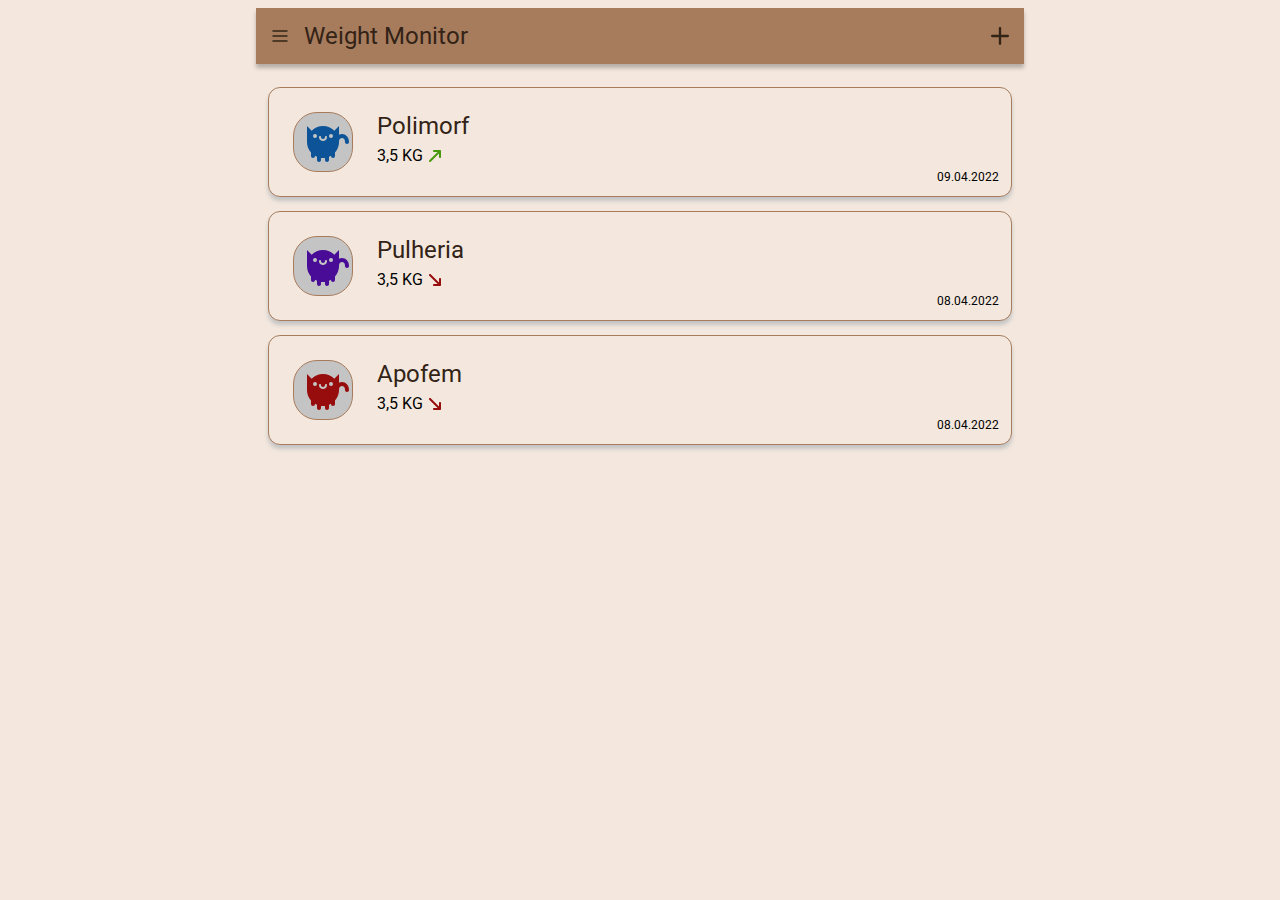
==== commit f2138fba: "cat1" ====
--- a/index.html
+++ b/index.html
@@ -64,13 +64,13 @@
           fill-rule="evenodd"
           clip-rule="evenodd"
           d="M47.0216 26.8679C46.4827 27.4427 46 28.4282 46 30C46 31.1046 45.1046 32 44 32C42.8954 32 42 31.1046 42 30C42 27.5719 42.7673 25.5573 44.1034 24.1321C45.43 22.7171 47.2134 22 49 22C50.7866 22 52.57 22.7172 53.8966 24.1321C55.2327 25.5573 56 27.5719 56 30.0001C56 31.1046 55.1046 32.0001 54 32.0001C52.8954 32.0001 52 31.1046 52 30.0001C52 28.4282 51.5173 27.4427 50.9784 26.8679C50.43 26.2829 49.7134 26 49 26C48.2866 26 47.57 26.2829 47.0216 26.8679Z"
-          fill="#0C5497"
+          fill="var(--cat-color)"
         />
         <path
           fill-rule="evenodd"
           clip-rule="evenodd"
           d="M42 40.5833C44.4895 37.7628 46 34.0578 46 30V14L41.3137 18.6863C38.4183 15.7909 34.4183 14 30 14C25.5817 14 21.5817 15.7909 18.6863 18.6863L14 14V30C14 34.0578 15.5105 37.7628 18 40.5833V44C18 45.1046 18.8954 46 20 46C21.1046 46 22 45.1046 22 44V43.8595C22.64 44.2297 23.308 44.5568 24 44.837V48C24 49.1046 24.8954 50 26 50C27.1046 50 28 49.1046 28 48V45.8762C28.6552 45.9579 29.3227 46 30 46C30.6773 46 31.3448 45.9579 32 45.8762V48C32 49.1046 32.8954 50 34 50C35.1046 50 36 49.1046 36 48V44.837C36.692 44.5568 37.36 44.2297 38 43.8595V44C38 45.1046 38.8954 46 40 46C41.1046 46 42 45.1046 42 44V40.5833Z"
-          fill="#0C5497"
+          fill="var(--cat-color)"
         />
         <circle cx="22" cy="24" r="2" fill="#C4C4C4" />
         <circle cx="38" cy="24" r="2" fill="#C4C4C4" />
@@ -103,16 +103,15 @@
         </svg>
       </header>
       <main>
-        <div class="section section-first">
-          <!-- Псевдокласс -->
-          <div class="left">
-            <svg class="burger-cat left__burger-cat_blue">
+        <div class="section">
+          <div class="section__left">
+            <svg class="cat-icon _blue">
               <use href="#burger-cat"></use>
             </svg>
-            <div class="left__card card">
+            <div class="section__left-card left-card">
               <sapn>Polimorf</sapn>
-              <div class="card__block">
-                <span class="card__weight">3,5 KG</span>
+              <div class="left-card__block">
+                <span class="left-card__weight">3,5 KG</span>
                 <svg
                   width="24"
                   height="24"
@@ -128,17 +127,17 @@
               </div>
             </div>
           </div>
-          <span class="section-first__date">09.04.2022</span>
+          <span class="section__date">09.04.2022</span>
         </div>
         <div class="section">
-          <div class="left">
-            <svg class="burger-cat left__burger-cat_purple">
+          <div class="section__left">
+            <svg class="cat-icon _purple">
               <use href="#burger-cat"></use>
             </svg>
-            <div class="left__card card">
+            <div class="section__left-card left-card">
               <sapn>Pulheria</sapn>
-              <div class="card__block">
-                <span class="card__weight">3,5 KG</span>
+              <div class="left-card__block">
+                <span class="left-card__weight">3,5 KG</span>
                 <svg
                   width="24"
                   height="24"
@@ -154,17 +153,17 @@
               </div>
             </div>
           </div>
-          <span class="section-first__date">08.04.2022</span>
+          <span class="section__date">08.04.2022</span>
         </div>
         <div class="section">
-          <div class="left">
-            <svg class="burger-cat left__burger-cat_red">
+          <div class="section__left">
+            <svg class="cat-icon _red">
               <use href="#burger-cat"></use>
             </svg>
-            <div class="left__card card">
-              <sapn>Apoferm</sapn>
-              <div class="card__block">
-                <span class="card__weight">3,5 KG</span>
+            <div class="section__left-card left-card">
+              <sapn>Apofem</sapn>
+              <div class="left-card__block">
+                <span class="left-card__weight">3,5 KG</span>
                 <svg
                   width="24"
                   height="24"
@@ -180,7 +179,7 @@
               </div>
             </div>
           </div>
-          <span class="section-first__date">08.04.2022</span>
+          <span class="section__date">08.04.2022</span>
         </div>
       </main>
     </div>
--- a/style/style.css
+++ b/style/style.css
@@ -4,6 +4,7 @@
   --header-shadow: #c4c4c4;
   --text-name: #332317;
   --text: #000;
+  --cat-one: #0c5497;
   --cat-two: #490c97;
   --cat-three: #970c0c;
 }
@@ -43,6 +44,7 @@
   cursor: pointer;
 }
 .header__title {
+  margin: 0;
   font-family: "Roboto";
   font-style: normal;
   font-weight: 400;
@@ -55,10 +57,13 @@
 }
 main {
   padding: 12px;
+  display: flex;
+  flex-direction: column;
+  row-gap: 14px;
+  margin-top: 11px;
 }
 /* псевдокласс для марджина */
 .section {
-  margin-top: 16px;
   display: flex;
   justify-content: space-between;
   background: var(--main-color-block);
@@ -68,27 +73,24 @@
   box-shadow: 0px 4px 4px var(--header-shadow);
   border-radius: 12px;
 }
-.section-first {
-  margin-top: 12px;
-}
 .section:hover {
   background-image: url(../img/icon.webp);
   background-position: 98% 10%;
   background-repeat: no-repeat;
   background-size: 16.5px 17.25px;
 }
-.left {
+.section__left {
   display: flex;
   justify-content: space-between;
   column-gap: 24px;
   padding: 12px;
 }
-.burger-cat{
+.cat-icon {
   width: 60px;
   height: 60px;
 }
-.left__burger-cat_red{
-  currentColor:var(--cat-two);
+.left__cat-icon_blue {
+  --cat-color: var(--cat-one);
 }
 .left__cat {
   background: var(--header-shadow);
@@ -96,29 +98,31 @@
   border: 1px solid var(--header-color);
   border-radius: 24px;
 }
-.card__block {
+.left-card__block {
   display: flex;
-  align-content: center;
-  column-gap: 6px;
+  align-items: end;
 }
-.card__weight {
+.left-card__weight {
+  display: flex;
+  align-items: center;
   margin-top: 4px;
   font-size: 16px;
   line-height: 24px;
   color: var(--text);
 }
-.section-first__date {
+.section__date {
   display: flex;
   align-items: end;
-  margin-right: 12px;
-  margin-bottom: 12px;
   font-size: 12px;
   line-height: 14px;
   color: var(--text);
 }
-.section-second {
-  margin-top: 16px;
+.cat-icon._purple {
+  --cat-color: var(--cat-two);
 }
-.section-third {
-  margin-top: 16px;
+.cat-icon._red {
+  --cat-color: var(--cat-three);
 }
+.cat-icon._blue {
+  --cat-color: var(--cat-one);
+}
